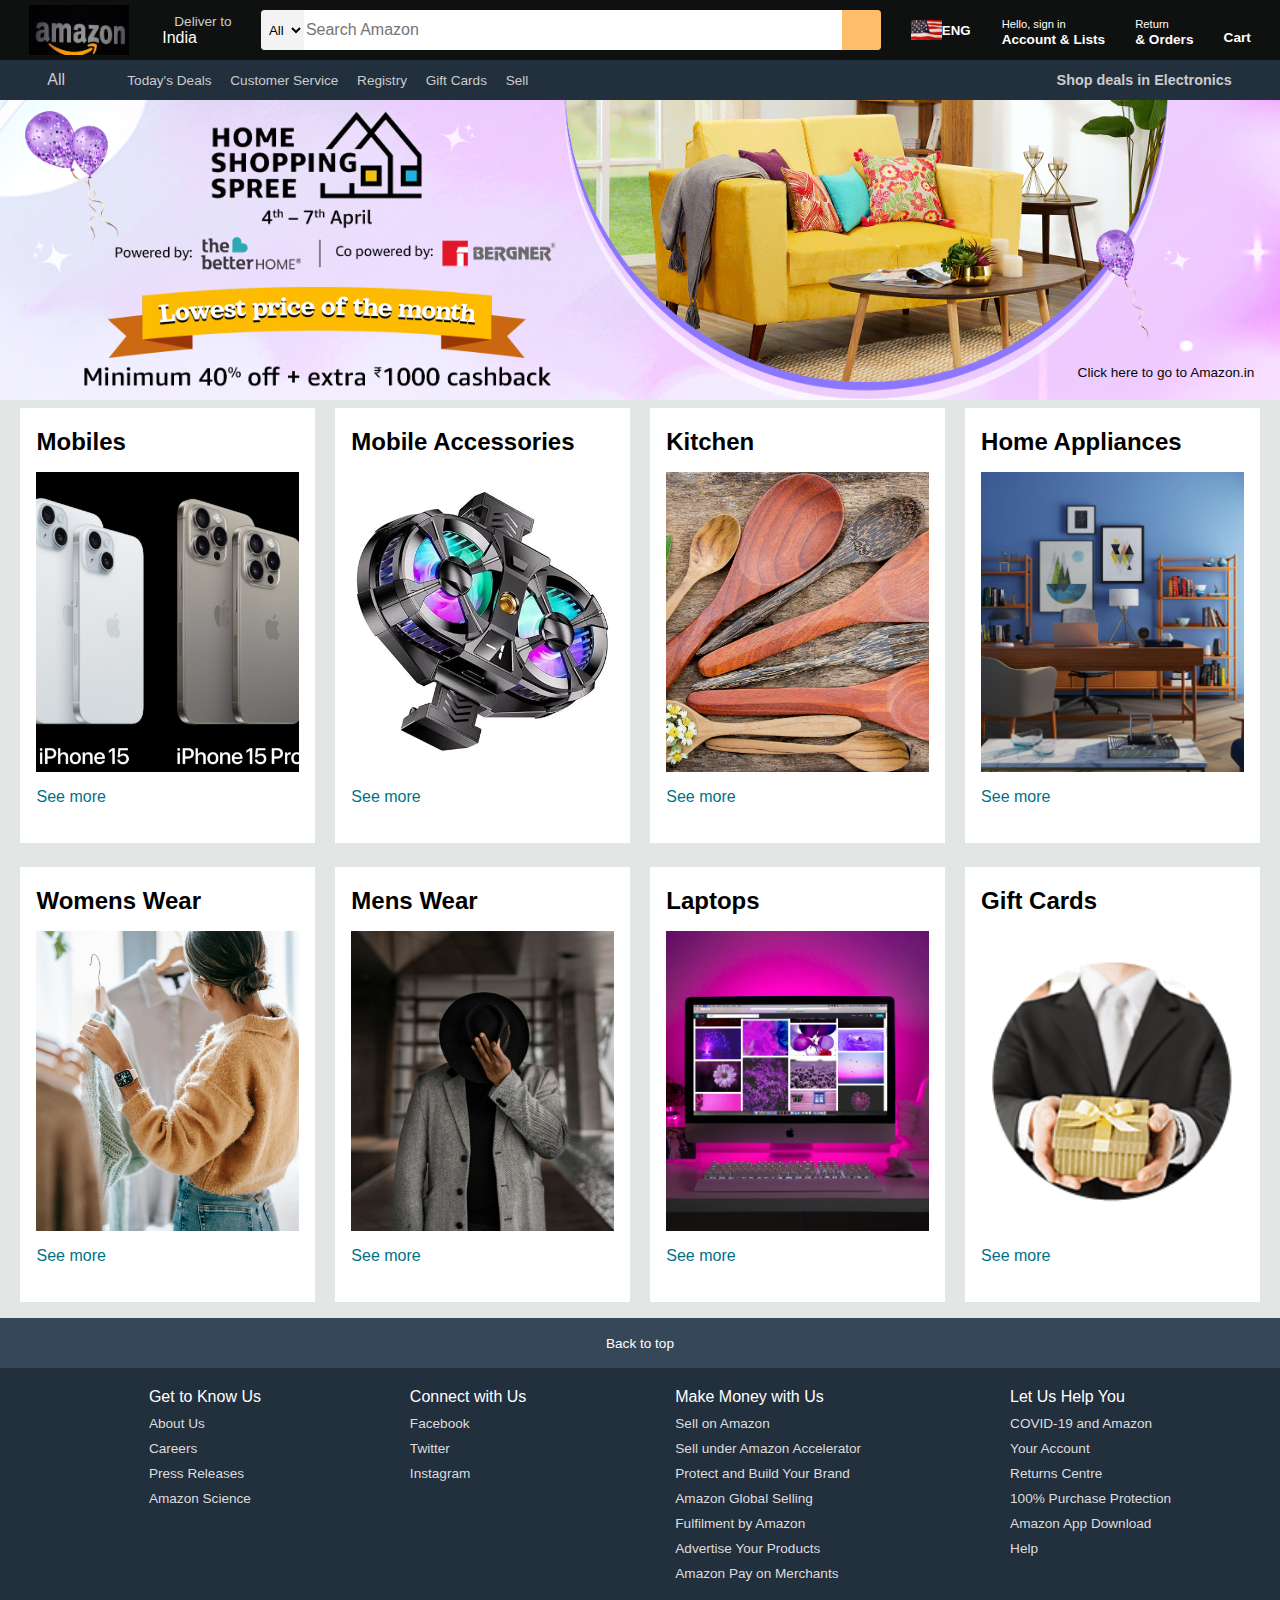
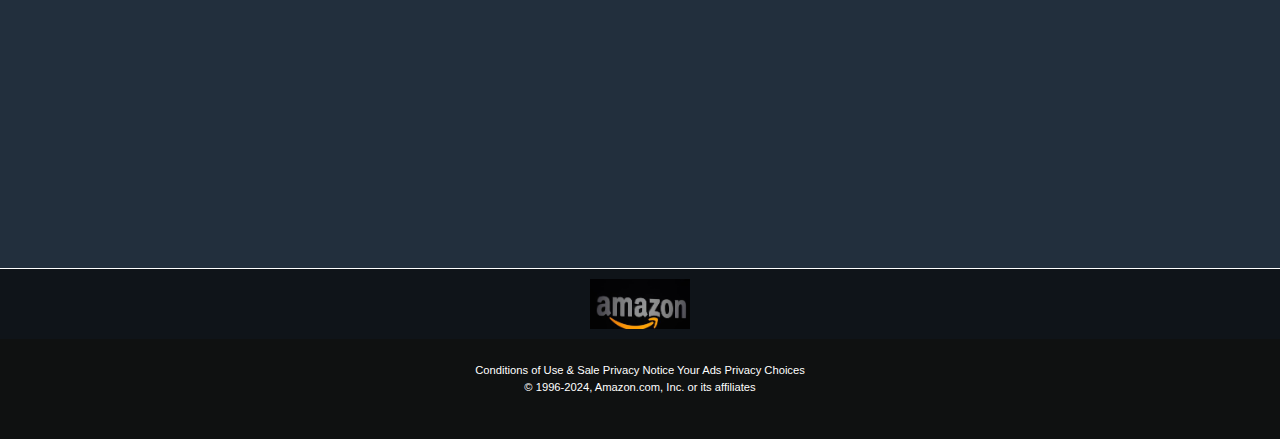
==== index.html @ 647fdf7f "A1->index rename" ====
<!DOCTYPE html>
<html lang="en">
<head>
    <meta charset="UTF-8">
    <meta name="viewport" content="width=device-width, initial-scale=1.0">
    <title>Amazon</title>
    <link rel="stylesheet" href="https://cdnjs.cloudflare.com/ajax/libs/font-awesome/6.5.2/css/all.min.css" integrity="sha512-SnH5WK+bZxgPHs44uWIX+LLJAJ9/2PkPKZ5QiAj6Ta86w+fsb2TkcmfRyVX3pBnMFcV7oQPJkl9QevSCWr3W6A==" crossorigin="anonymous" referrerpolicy="no-referrer" />
    <link rel="stylesheet" href="A1.css">
</head>
<body>
    <header>
        <div class="navbar">
            <div class="nav-logo border" >
                <div class="logo"></div> 
            </div>
            <div class="nav-address border">
                <p class="add-first">Deliver to</p>
                <div class="add-icon">
                    <i class="fa-solid fa-location-dot"></i>
                    <p class="add-second">India</p>
                </div>
            </div>
            <div class="nav-search">
                <select class="search-select">
                    <option>All</option>
                </select>
                <input placeholder="Search Amazon" class="search-input">
                <div class="search-icon">
                    <i class="fa-solid fa-magnifying-glass"></i>
                </div>
            </div>
            <div class="navlanguage border">
                <img src="us.jpg" alt="us image" class="language-us">
                <h5>ENG</h5>
                <i class="fa-solid fa-cart-down">
                </i>
            </div>
            <div class="nav-signin border" >
                <p><span>Hello, sign in</span></p>
                <p class="nav-second">Account & Lists</p>
            </div>
            <div class="nav-return border">
                <p><span>Return</span></p>
                <p class="nav-second">& Orders</p>
            </div>
            <div class="nav-cart border"> 
             <i class="fa-solid fa-cart-shopping"></i>
             Cart
            </div>
        </div>
        <div class="panel">
            <div class="panel-all">
             <i class="fa-solid fa-bars"></i>
             All
            </div>
            <div class="panel-ops">
                <p>Today's Deals</p>
                <p>Customer Service</p>
                <p>Registry</p>
                 <p>Gift Cards</p>
                  <p>Sell</p>
            </div>
            <div class="panel-deals border">
             Shop deals in Electronics
            </div>
        </div>
    </header>
    <div class="hero-section">
        <div class="hero-msg">
            <a href="#">Click here to go to Amazon.in</a>
        </div>
    </div>
    <div class="shop-section">
        <div class=" box">
            <div class="box-content">
                <h2>Mobiles</h2>
                <div class="box-img" style="background-image: url('/iphone1.jpg');"></div>
                <a href="#"><p>See more</p></a>
            </div>
        </div>
        <div class="box">
            <div class="box-content">
                <h2>Mobile Accessories</h2>
                <div class="box-img" style="background-image: url('img1.jpg');">
                </div>
                <a href="#"><p>See more</p></a>
            </div>
        </div>
        <div class="box">
            <div class="box-content">
                <h2>Kitchen</h2>
                <div class="box-img" style="background-image: url('img\ k.jpg');">
                </div>
                <a href="#"><p>See more</p></a>
            </div>
        </div>
        <div class="box">
             <div class="box-content">
                <h2>Home Appliances</h2>
                <div class="box-img" style="background-image: url('/img\ H.jpg');">
                </div>
                <a href="#"><p>See more</p></a>
             </div>
         </div> 
        <div class="box">
            <div class="box-content">
                <h2>Womens Wear</h2>
                <div class="box-img" style="background-image: url('/img\ W.jpg');">
                </div>
                <a href="#"><p>See more</p></a>
            </div>
        </div>
        <div class="box">
             <div class="box-content">
                 <h2>Mens Wear</h2>
                <div class="box-img" style="background-image: url('/img\ M.jpg');">
                </div>
                 <a href="#"><p>See more</p></a>
            </div>
         </div>
        <div class="box">
             <div class="box-content">
                <h2>Laptops</h2>
                <div class="box-img" style="background-image: url('/img\ L.jpg');">
                </div>
                <a href="#"><p>See more</p></a>
             </div>
        </div>
        <div class="box">
            <div class="box-content">
                <h2>Gift Cards</h2>
                <div class="box-img" style="background-image: url('/img\ G.png');">
                </div>
                <a href="#"><p>See more</p></a>
            </div>
        </div> 
    </div>

    <footer>
        <div class="foot-panel">
           <a href="#"> Back to top</a>
        </div>
        <div class="foot-panel1">
            <ul>
                <p>Get to Know Us</p> 
                <a href="#">About Us</a>
                <a href="#">Careers </a>
                <a href="#">Press Releases</a>
                <a href="#">Amazon Science </a>
            </ul>
            <ul>
                <p>Connect with Us</p> 
                <a href="#">Facebook</a>
                <a href="#">Twitter </a>
                <a href="#">Instagram</a>
            </ul>
            <ul>
                <p>Make Money with Us</p> 
                <a href="#"> Sell on Amazon</a>
                <a href="#">Sell under Amazon Accelerator </a>
                <a href="#">Protect and Build Your Brand</a>
                <a href="#">Amazon Global Selling </a>
                <a href="#">Fulfilment by Amazon</a>
                <a href="#">Advertise Your Products </a>
                <a href="#">Amazon Pay on Merchants</a>
            </ul>
            <ul>
                <p style="font-weight: 200;">Let Us Help You</p> 
                <a href="#">COVID-19 and Amazon</a>
                <a href="#">Your Account </a>
                <a href="#">Returns Centre</a>
                <a href="#">100% Purchase Protection </a>
                <a href="#">Amazon App Download</a>
                <a href="#"> Help</a>
            </ul>
        </div>
        <div class="foot-panel2">
            <div class="logo"></div>
        </div>
        <div class="foot-panel3">
            <div class="pages">
                <a href="#">Conditions of Use & Sale</a>
                <a href="#">Privacy Notice</a>
                <a href="#">Your Ads Privacy Choices</a>
            </div>
            <div class="copyright">
                © 1996-2024, Amazon.com, Inc. or its affiliates
            </div>
        </div>
    </footer>
</body>
</html>
---- A1.css ----
*{
    margin: 0;
    font-family: arial;
    border: border-box;
}
.navbar{
    height: 60px;
    background-color: #0f1111 ;
    color: white;
    display: flex;
    align-items: center;
    justify-content: space-evenly;
} 
.nav-logo{
    height: 50px;
    width: 100px;
}
.logo{
    background-image: url("image.jpeg");
    background-size: cover;
    height: 50px;
    width: 100%;
}
.border{
    border: 1px solid transparent;
}
.border:hover{
    border: 2px solid white;
}
/* box 2 */ 
.add-first{
    color: #cccccc;
    font-size: 0.85rem;
    margin-left: 15px;
}
.add-second{
    font-size: 1rem;
    margin-left: 3px;
}
.add-icon{
    display: flex;
    align-items: center;
}
/* box 3 */
.nav-search{
    display: flex;
    justify-content: space-evenly;
    background-color: rgba(236, 208, 3, 0.736);
    width: 620px;
    height: 40px;
    border-radius: 4px;
}
.search-select{
    background-color: #f3f3f3;
    width: 50px;
    text-align: center;
    border-top-left-radius: 4px;
    border-bottom-left-radius: 4px;
    border: none;
}
.search-input {
    width: 100%;
     font-size: 1rem;
     border: none;

}
.search-icon{
    width: 45px;
    display: flex;
    justify-content: center;
    align-items: center;
    font-size:1.2rem ;
    background-color: #febd68;
    border-top-right-radius: 4px;
    border-bottom-right-radius: 4px;
    color: #0f1111 ;
}
.nav-search:hover{
    border: 2px solid orange;
}
/* box 4 */
span{
    font-size: 0.7rem;
}
.nav-second{
    font-size: 0.85rem;
    font-weight: 700;
}
/* box 6 */
.nav-cart i{
 font-size: 35px;
}
.nav-cart{
    font-size: 0.85rem;
    font-weight: 700;
}
/* panel */
.panel{
    height: 40px;
    background-color: #222f3d;
    display: flex;
    color: #cccccc;
    align-items: center;
    justify-content: space-evenly;
}
.panel-ops p{
    display: inline;
    margin-left: 15px;

}
.panel-ops{
    width: 70%;
    font-size: 0.85rem;
}
.panel-deals{
    font-size: 0.9rem;
    font-weight: 700;
}
/* hero-section */
.hero-section{
    background-image: url("/hero\ 3.gif");
    height: 300px;
    background-size: cover;
    display: flex;
    justify-content: center;
    align-items: flex-end;
}
.hero-msg{
    /* background-color: white; */
    color:black;
    /* height: 40px;
    display: flex;
    align-items:center;
    justify-content: end; */
    font-size: 0.85rem;
    width:96%;
    margin-bottom: 20px;
}
.hero-msg a{
    color: rgb(5, 7, 7) ;
    text-decoration: none ;
    display: flex;
    justify-content: flex-end;
}
/* shop section */
.shop-section{
    display: flex;
    flex-wrap: wrap;
    justify-content: space-evenly;
    background-color: #e2e7e6;
}
    .box{
    /* border: 2px solid black; */
    height:400px ;
    width:23%;
    background-color: white;
    padding: 20px 0px 15px;
    margin-bottom: 1rem;
    margin-top: 0.5rem;

}
.box-img{
    height: 300px;
    background-size: cover;
    background-position: center;
    margin-top: 1rem;
    margin-bottom: 1rem;
}
.box-content{
    margin-left: 1rem;
    margin-right: 1rem;
}
.box-content p{
    color: #007185;
}.box-content a{
    text-decoration: none;
}
/* footer */
.footer{
    margin-top: 15px;
}
.foot-panel{

    background-color: #37475a;
    color: white;
     height: 50px;
     display: flex;
     justify-content: center;
     align-items: center;
     font-size: 0.85rem;
}
.foot-panel1{
    background-color: #222f3d;
    color: white;
    height: 500px;
    display: flex;
    justify-content: space-evenly;
}
ul{
    margin-top: 20px;
}
ul a{
    display: block;
    font-size: 0.85rem;
    margin-top :10px;
    color: #dddddd ;
    text-decoration: none;
}
.foot-panel2{
    background-color: #0f1419;
    color: white;
    border-top: 0.5px solid white;
    height: 70px;
    display: flex;
    justify-content: center;
    align-items: center;
}
.logo{
    background-image: url("image.jpeg");
    background-size: cover;
    height: 50px;
    width: 100px;
}
.foot-panel3{
    background-color: #0f1111;
    color: white;
    height: 100px;
    text-align: center;
    font-size: 0.7rem;
    /* display: flex;
    justify-content: center;
    align-items: center;*/
}
.pages{
    text-align: center;
    font-size: 0.7rem;
    padding-top: 25px;
}
a{
  color: white;
  text-decoration: none;
}
.copyright{
   
    padding-top: 5px;
}
.navlanguage{
    display: flex;
    justify-content: center;
    align-items: center;
    border: 2px solid transparent;
}
.language-us{
    height: 20px;
}
h5{
    display: block;
    font-size: 0.83em;
    margin-block-start: 1.67em;
    margin-block-end: 1.67em;
    margin-inline-start: 0px;
    margin-inline-end: 0px;
    font-weight: bold;
    unicode-bidi: isolate;
}
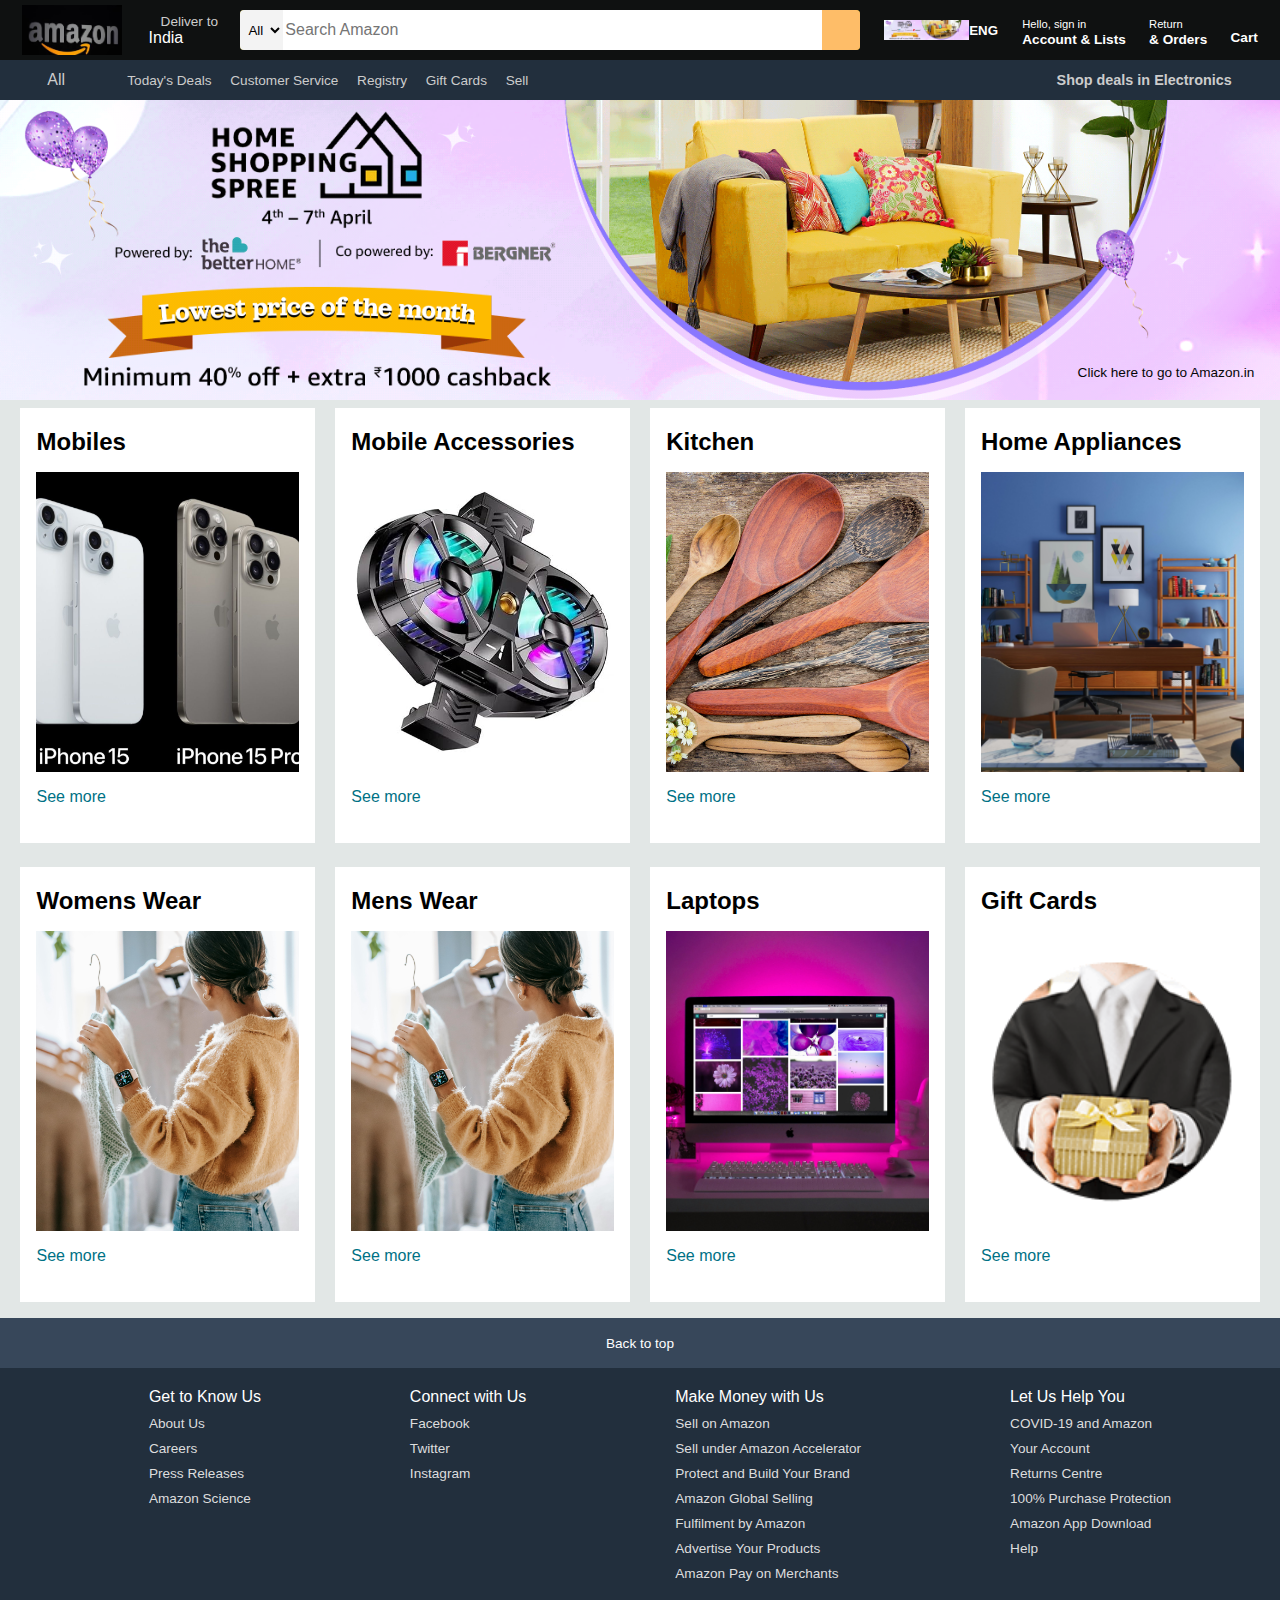
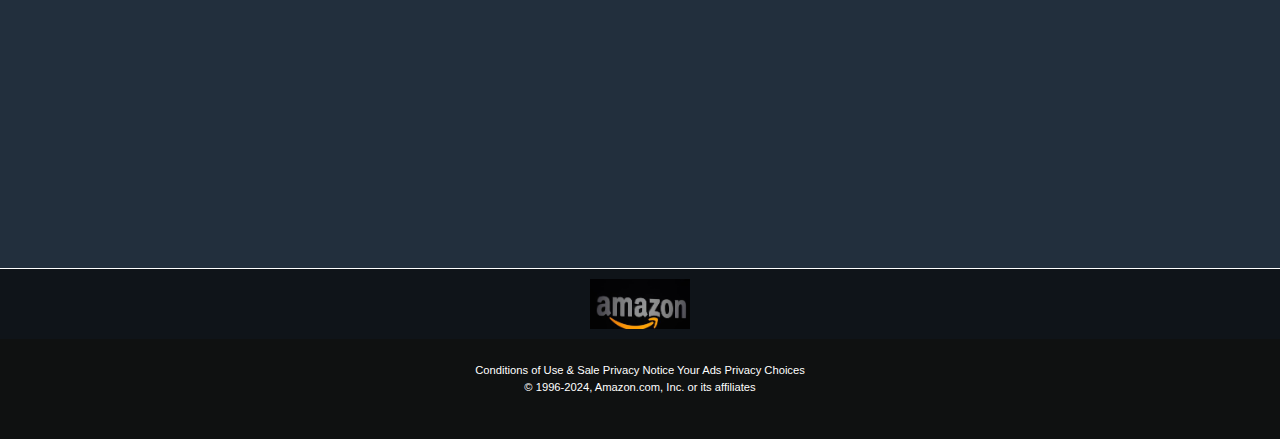
==== commit 17294434: "images path changed" ====
--- a/index.html
+++ b/index.html
@@ -30,7 +30,7 @@
                 </div>
             </div>
             <div class="navlanguage border">
-                <img src="us.jpg" alt="us image" class="language-us">
+                <img src="imgs/hero1.gif" alt="us image" class="language-us">
                 <h5>ENG</h5>
                 <i class="fa-solid fa-cart-down">
                 </i>
@@ -74,14 +74,14 @@
         <div class=" box">
             <div class="box-content">
                 <h2>Mobiles</h2>
-                <div class="box-img" style="background-image: url('/iphone1.jpg');"></div>
+                <div class="box-img" style="background-image: url('/imgs/iphone1.jpg');"></div>
                 <a href="#"><p>See more</p></a>
             </div>
         </div>
         <div class="box">
             <div class="box-content">
                 <h2>Mobile Accessories</h2>
-                <div class="box-img" style="background-image: url('img1.jpg');">
+                <div class="box-img" style="background-image: url('/imgs/img1.jpg');">
                 </div>
                 <a href="#"><p>See more</p></a>
             </div>
@@ -89,7 +89,7 @@
         <div class="box">
             <div class="box-content">
                 <h2>Kitchen</h2>
-                <div class="box-img" style="background-image: url('img\ k.jpg');">
+                <div class="box-img" style="background-image: url('/imgs/imgk.jpg');">
                 </div>
                 <a href="#"><p>See more</p></a>
             </div>
@@ -97,7 +97,7 @@
         <div class="box">
              <div class="box-content">
                 <h2>Home Appliances</h2>
-                <div class="box-img" style="background-image: url('/img\ H.jpg');">
+                <div class="box-img" style="background-image: url('/imgs/imgH.jpg');">
                 </div>
                 <a href="#"><p>See more</p></a>
              </div>
@@ -105,7 +105,7 @@
         <div class="box">
             <div class="box-content">
                 <h2>Womens Wear</h2>
-                <div class="box-img" style="background-image: url('/img\ W.jpg');">
+                <div class="box-img" style="background-image: url('/imgs/imgW.jpg');">
                 </div>
                 <a href="#"><p>See more</p></a>
             </div>
@@ -113,7 +113,7 @@
         <div class="box">
              <div class="box-content">
                  <h2>Mens Wear</h2>
-                <div class="box-img" style="background-image: url('/img\ M.jpg');">
+                <div class="box-img" style="background-image: url('/imgs/imgW.jpg');">
                 </div>
                  <a href="#"><p>See more</p></a>
             </div>
@@ -121,7 +121,7 @@
         <div class="box">
              <div class="box-content">
                 <h2>Laptops</h2>
-                <div class="box-img" style="background-image: url('/img\ L.jpg');">
+                <div class="box-img" style="background-image: url('/imgs/imgL.jpg');">
                 </div>
                 <a href="#"><p>See more</p></a>
              </div>
@@ -129,7 +129,7 @@
         <div class="box">
             <div class="box-content">
                 <h2>Gift Cards</h2>
-                <div class="box-img" style="background-image: url('/img\ G.png');">
+                <div class="box-img" style="background-image: url('/imgs/imgG.png');">
                 </div>
                 <a href="#"><p>See more</p></a>
             </div>
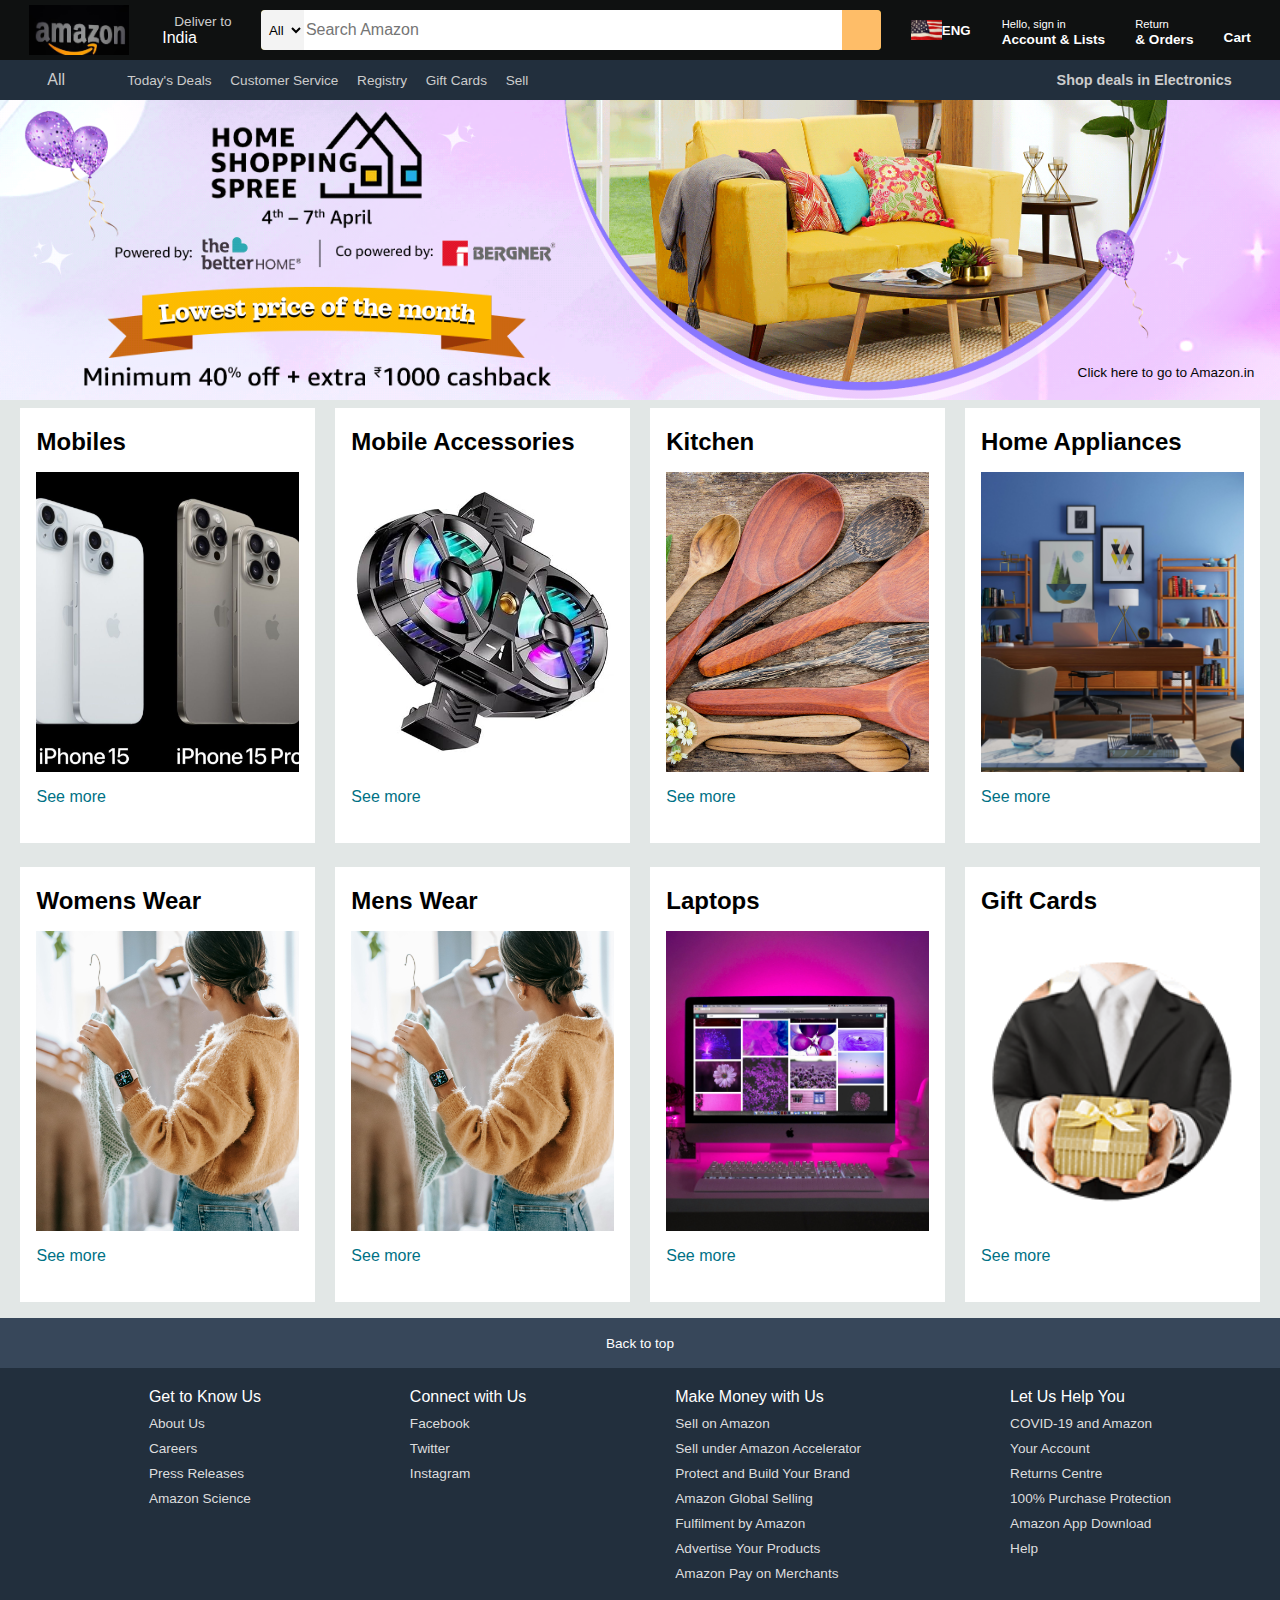
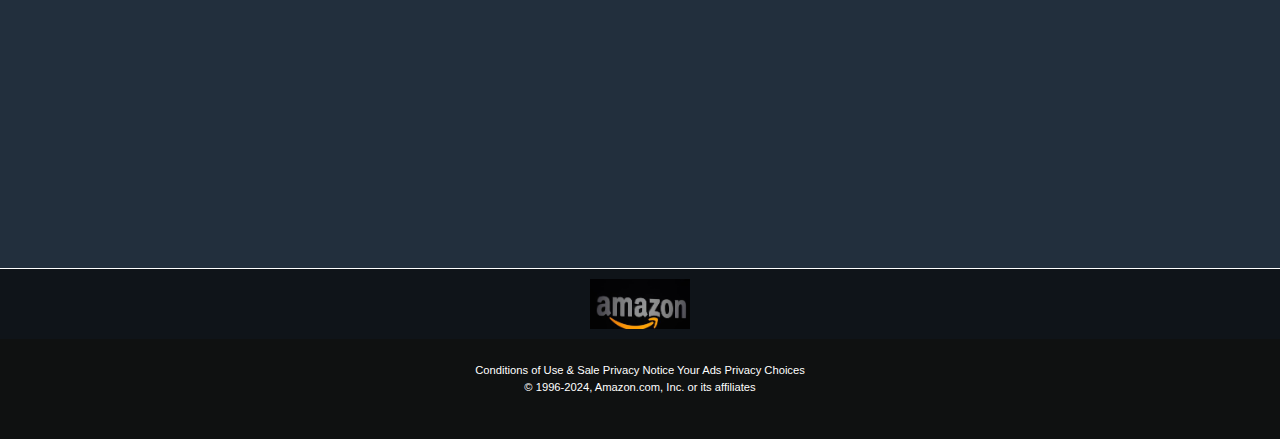
==== commit b02b4e92: "images path changed" ====
--- a/index.html
+++ b/index.html
@@ -30,7 +30,7 @@
                 </div>
             </div>
             <div class="navlanguage border">
-                <img src="imgs/hero1.gif" alt="us image" class="language-us">
+                <img src="imgs/us.jpg" alt="us image" class="language-us">
                 <h5>ENG</h5>
                 <i class="fa-solid fa-cart-down">
                 </i>
@@ -74,14 +74,14 @@
         <div class=" box">
             <div class="box-content">
                 <h2>Mobiles</h2>
-                <div class="box-img" style="background-image: url('/imgs/iphone1.jpg');"></div>
+                <div class="box-img" style="background-image: url('imgs/iphone1.jpg');"></div>
                 <a href="#"><p>See more</p></a>
             </div>
         </div>
         <div class="box">
             <div class="box-content">
                 <h2>Mobile Accessories</h2>
-                <div class="box-img" style="background-image: url('/imgs/img1.jpg');">
+                <div class="box-img" style="background-image: url('imgs/img1.jpg');">
                 </div>
                 <a href="#"><p>See more</p></a>
             </div>
@@ -89,7 +89,7 @@
         <div class="box">
             <div class="box-content">
                 <h2>Kitchen</h2>
-                <div class="box-img" style="background-image: url('/imgs/imgk.jpg');">
+                <div class="box-img" style="background-image: url('imgs/imgk.jpg');">
                 </div>
                 <a href="#"><p>See more</p></a>
             </div>
@@ -97,7 +97,7 @@
         <div class="box">
              <div class="box-content">
                 <h2>Home Appliances</h2>
-                <div class="box-img" style="background-image: url('/imgs/imgH.jpg');">
+                <div class="box-img" style="background-image: url('imgs/imgH.jpg');">
                 </div>
                 <a href="#"><p>See more</p></a>
              </div>
@@ -105,7 +105,7 @@
         <div class="box">
             <div class="box-content">
                 <h2>Womens Wear</h2>
-                <div class="box-img" style="background-image: url('/imgs/imgW.jpg');">
+                <div class="box-img" style="background-image: url('imgs/imgW.jpg');">
                 </div>
                 <a href="#"><p>See more</p></a>
             </div>
@@ -113,7 +113,7 @@
         <div class="box">
              <div class="box-content">
                  <h2>Mens Wear</h2>
-                <div class="box-img" style="background-image: url('/imgs/imgW.jpg');">
+                <div class="box-img" style="background-image: url('imgs/imgW.jpg');">
                 </div>
                  <a href="#"><p>See more</p></a>
             </div>
@@ -121,7 +121,7 @@
         <div class="box">
              <div class="box-content">
                 <h2>Laptops</h2>
-                <div class="box-img" style="background-image: url('/imgs/imgL.jpg');">
+                <div class="box-img" style="background-image: url('imgs/imgL.jpg');">
                 </div>
                 <a href="#"><p>See more</p></a>
              </div>
@@ -129,7 +129,7 @@
         <div class="box">
             <div class="box-content">
                 <h2>Gift Cards</h2>
-                <div class="box-img" style="background-image: url('/imgs/imgG.png');">
+                <div class="box-img" style="background-image: url('imgs/imgG.png');">
                 </div>
                 <a href="#"><p>See more</p></a>
             </div>
--- a/A1.css
+++ b/A1.css
@@ -16,7 +16,7 @@
     width: 100px;
 }
 .logo{
-    background-image: url("image.jpeg");
+    background-image: url("imgs/hero1.gif");
     background-size: cover;
     height: 50px;
     width: 100%;
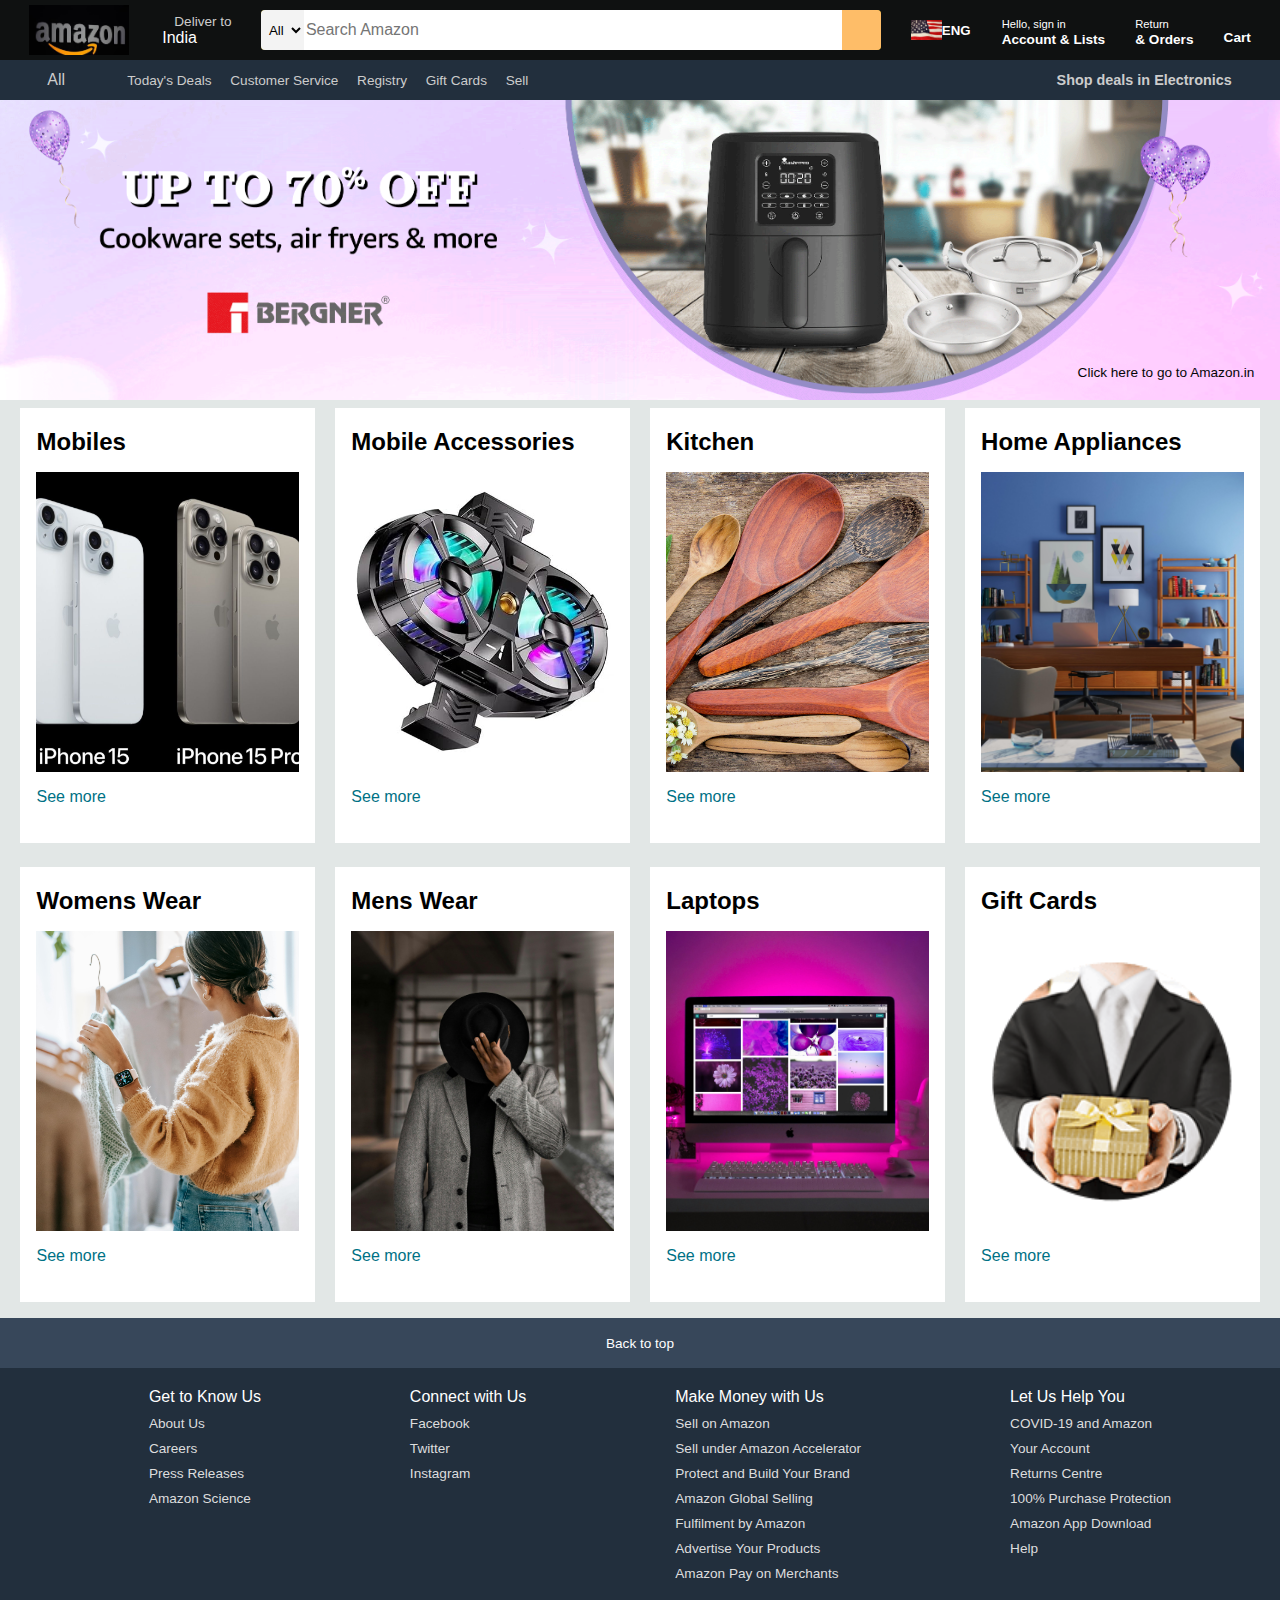
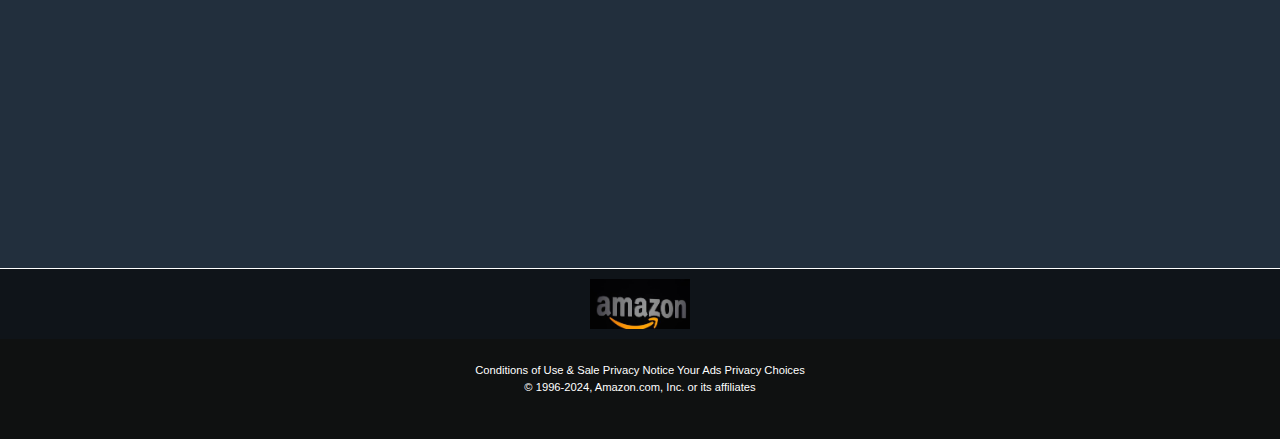
==== commit 4bcd7d37: "index image path changed" ====
--- a/index.html
+++ b/index.html
@@ -113,7 +113,7 @@
         <div class="box">
              <div class="box-content">
                  <h2>Mens Wear</h2>
-                <div class="box-img" style="background-image: url('imgs/imgW.jpg');">
+                <div class="box-img" style="background-image: url('imgs/imgM.jpg');">
                 </div>
                  <a href="#"><p>See more</p></a>
             </div>
--- a/A1.css
+++ b/A1.css
@@ -16,7 +16,7 @@
     width: 100px;
 }
 .logo{
-    background-image: url("imgs/hero1.gif");
+    background-image: url("imgs/image.jpeg");
     background-size: cover;
     height: 50px;
     width: 100%;
@@ -118,7 +118,7 @@
 }
 /* hero-section */
 .hero-section{
-    background-image: url("/hero\ 3.gif");
+    background-image: url("imgs/hero2.gif");
     height: 300px;
     background-size: cover;
     display: flex;
